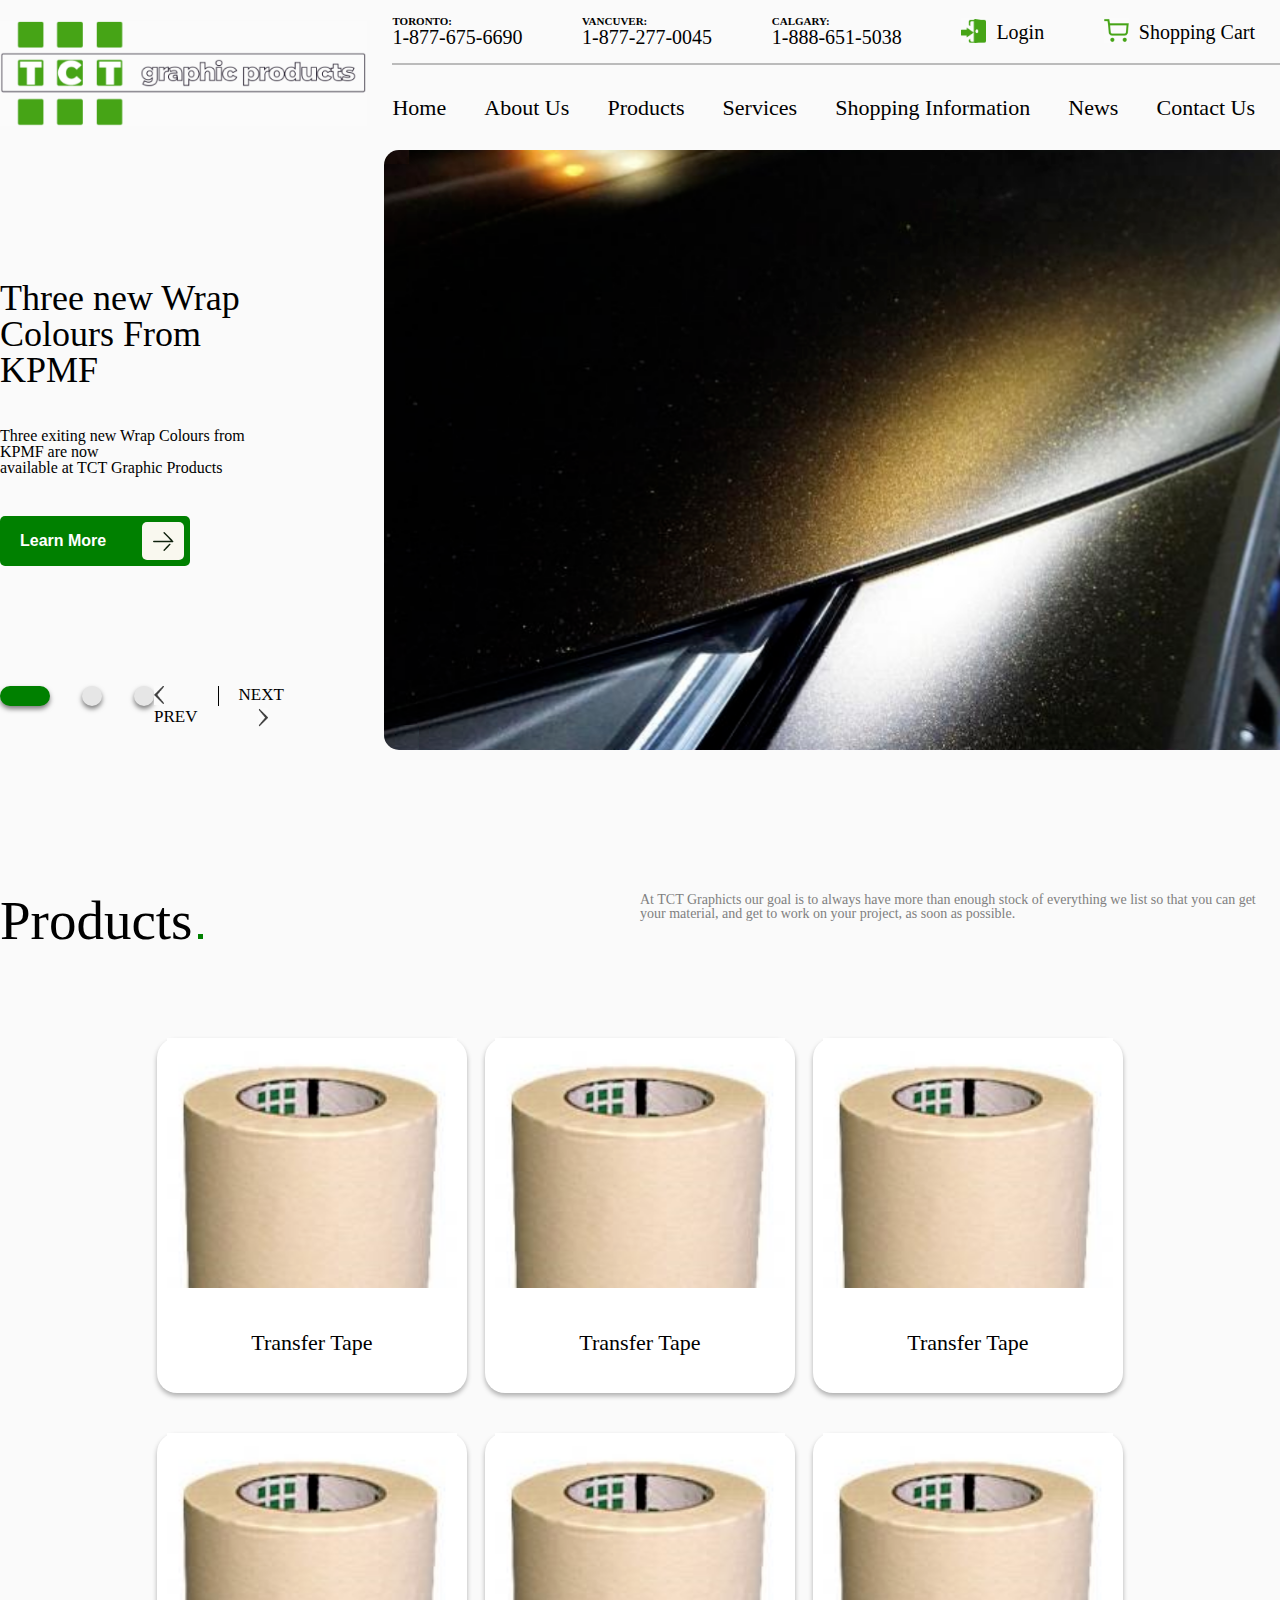
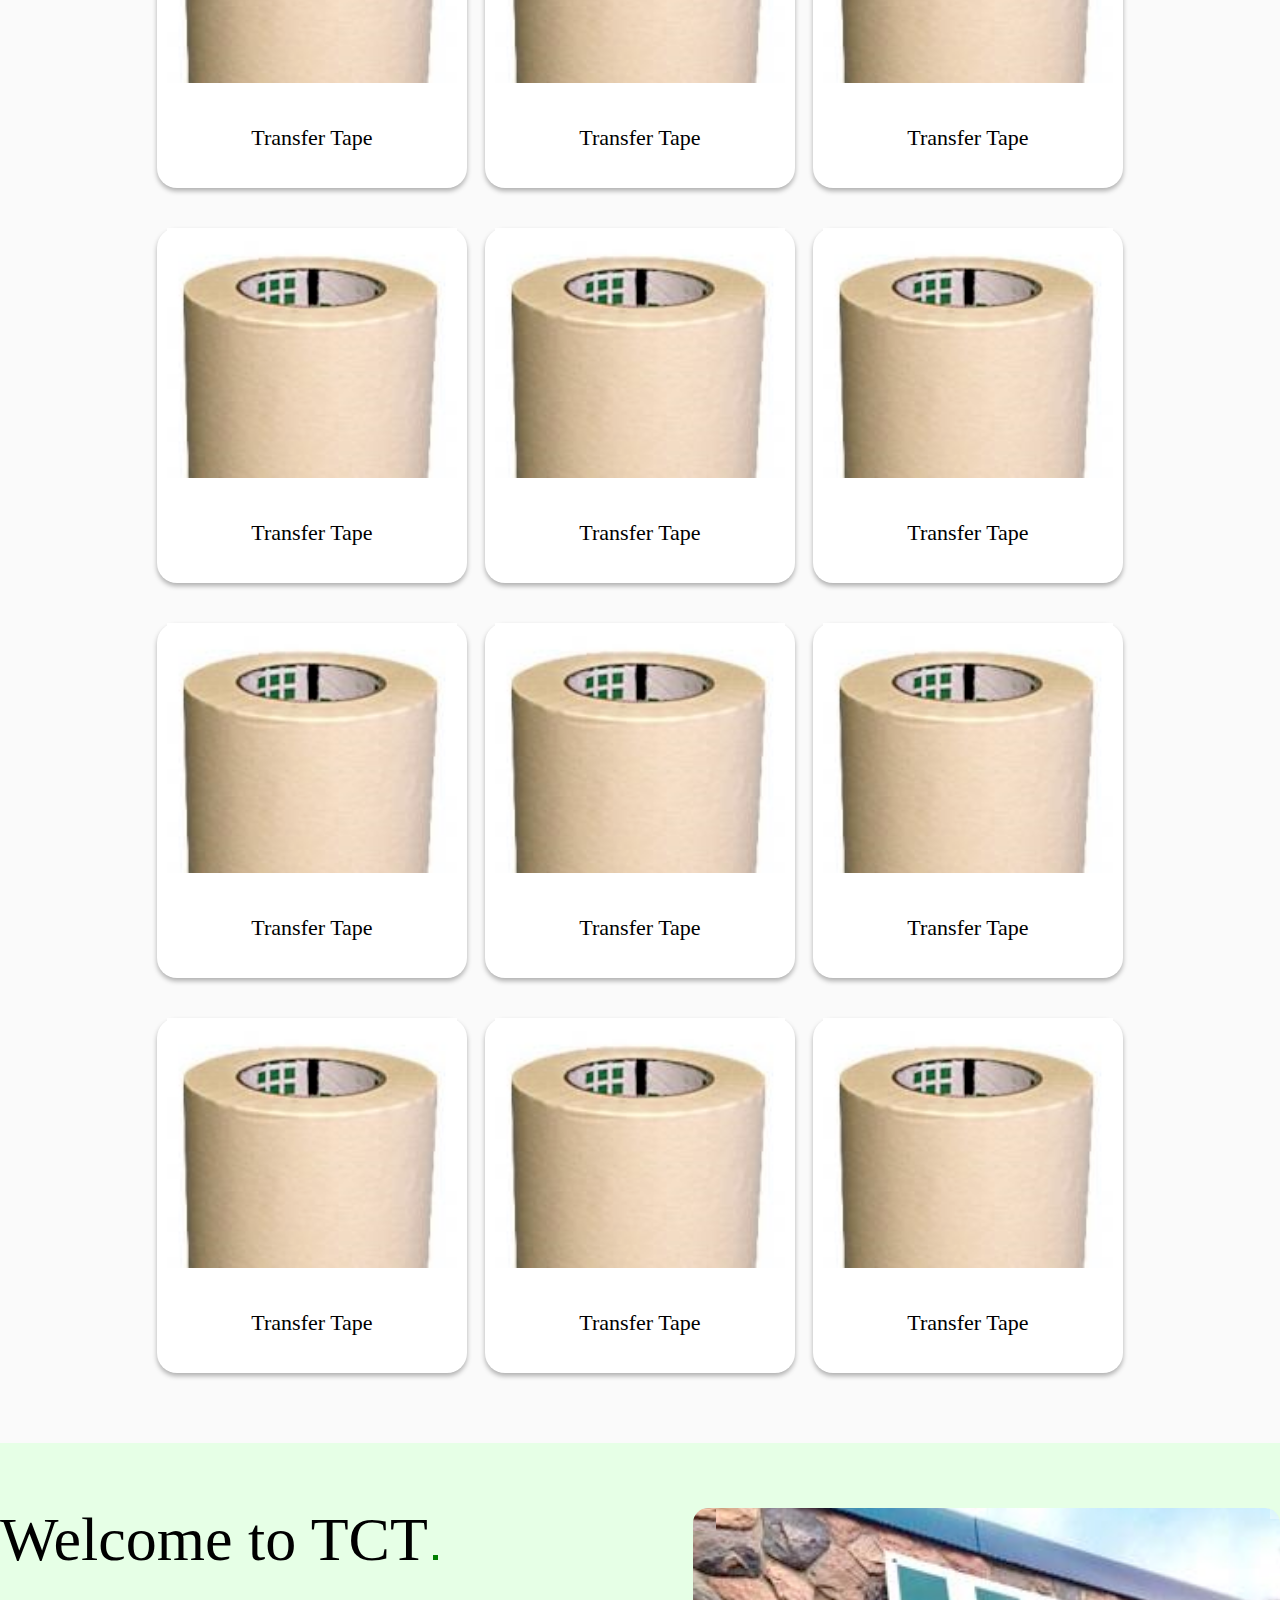
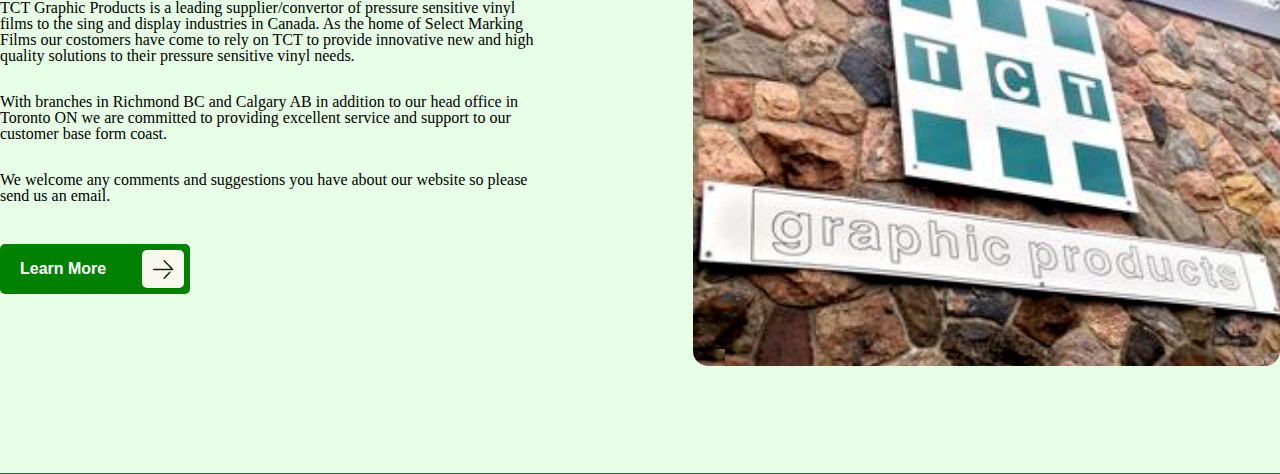
==== index.html @ 00c77689 "welcome-beta done" ====
<!DOCTYPE html>
<html lang="en">
<head>
  <meta charset="UTF-8">
  <meta name="viewport" content="width=device-width, initial-scale=1.0">
  <link rel="stylesheet" href="./css/reset.css">
  <link rel="stylesheet" href="./css/style.css">
  <link rel="stylesheet" href="./css/media.css">
  <title>Test Vestra</title>
</head>
<body>

  <!-- header -->
  <header>
    <div class="header-logo">
      <a href="#"><img src="./img/logo.png" alt="logo"></a>
    </div>

    <div class="header-right">
      <div class="header-right-top">
          <div class="header-phone">
            <div class="phone-city">TORONTO:</div>
            <div class="phone-num">1-877-675-6690</div>
          </div>

          <div class="header-phone">
            <div class="phone-city">VANCUVER:</div>
            <div class="phone-num">1-877-277-0045</div>
          </div>

          <div class="header-phone">
            <div class="phone-city">CALGARY:</div>
            <div class="phone-num">1-888-651-5038</div>
          </div>

          <div class="header-right-top-links">
            <div>
              <img src="./icons/login_ico.png" alt="login">
            </div>
            <div>
              <a href="#">Login</a>
            </div>
          </div>
          
          <div class="header-right-top-links">
            <div>
              <img src="./icons/cart_ico.png" alt="cart">
            </div>
            <div>
              <a href="#">Shopping Cart</a>
            </div>
          </div>
      </div>

      <nav class="header-right-nav">
        <ul>
          <li><a href="#">Home</a></li>
          <li><a href="#">About Us</a></li>
          <li><a href="#">Products</a></li>
          <li><a href="#">Services</a></li>
          <li><a href="#">Shopping Information</a></li>
          <li><a href="#">News</a></li>
          <li><a href="#">Contact Us</a></li>
        </ul>
      </nav>
    </div>
  </header>

  

    <!-- slider -->
    <section class="slider">
      <div class="container">
        <div class="slider-left">

          <div class="slider-text">
            <h2>Three new Wrap</h2>
            <h2>Colours From KPMF</h2>
          
            <p>
              Three exiting new Wrap Colours from KPMF are now <br>
              available at TCT Graphic Products
            </p>
          </div>

          <button class="slider-btn">
            Learn More
            <img src="./icons/learn_more_arrow.png" alt="arrow">
          </button>

          <div class="slider-navig">
            <div class="dots-navig-wrapper">
              <div class="slider-dots dot-1"></div>
              <div class="slider-dots dot-2"></div>
              <div class="slider-dots dot-3"></div>
            </div>

            <div class="arrows-navig-wrapper">
              <div class="prev-arrow">
                <img src="./icons/slider-arrow-prev.png" alt="arrow prev">
                <span>PREV</span>
              </div>
              <div class="arrow-line"></div>
              <div class="next-arrow">
                <span>NEXT</span>
                <img src="./icons/slider-arrow-next.png" alt="arrow next">
              </div>
            </div>
          </div>
        </div>

        <div class="slider-right">
          <img src="./img/slide_1.png" alt="slide_1">
        </div>
      </div>
    </section>
    
    <!-- products -->
    <section class="products">
      <div class="container">
        <div class="products-title">
          <h2>Products</h2>
          <p>At TCT Graphicts our goal is to always have more than enough stock of everything we list so that you can get your material, and get to work on your project, as soon as possible.</p>
        </div>

        <div class="items-wrapper">

          <div class="product-item">
            <div class="item-learn-more">LEARN MORE</div>
            <div class="product-item-img">
              <img src="./img/product_item_img.png" alt="product-img">
            </div>
            <div class="product-item-title">
              <h3>Transfer Tape</h3>
            </div>
          </div>

          <div class="product-item">
            <div class="item-learn-more">LEARN MORE</div>
            <div class="product-item-img">
              <img src="./img/product_item_img.png" alt="product-img">
            </div>
            <div class="product-item-title">
              <h3>Transfer Tape</h3>
            </div>
          </div>
          
          <div class="product-item">
            <div class="item-learn-more">LEARN MORE</div>
            <div class="product-item-img">
              <img src="./img/product_item_img.png" alt="product-img">
            </div>
            <div class="product-item-title">
              <h3>Transfer Tape</h3>
            </div>
          </div>

          <div class="product-item">
            <div class="item-learn-more">LEARN MORE</div>
            <div class="product-item-img">
              <img src="./img/product_item_img.png" alt="product-img">
            </div>
            <div class="product-item-title">
              <h3>Transfer Tape</h3>
            </div>
          </div>

          <div class="product-item">
            <div class="item-learn-more">LEARN MORE</div>
            <div class="product-item-img">
              <img src="./img/product_item_img.png" alt="product-img">
            </div>
            <div class="product-item-title">
              <h3>Transfer Tape</h3>
            </div>
          </div>

          <div class="product-item">
            <div class="item-learn-more">LEARN MORE</div>
            <div class="product-item-img">
              <img src="./img/product_item_img.png" alt="product-img">
            </div>
            <div class="product-item-title">
              <h3>Transfer Tape</h3>
            </div>
          </div>

          <div class="product-item">
            <div class="item-learn-more">LEARN MORE</div>
            <div class="product-item-img">
              <img src="./img/product_item_img.png" alt="product-img">
            </div>
            <div class="product-item-title">
              <h3>Transfer Tape</h3>
            </div>
          </div>

          <div class="product-item">
            <div class="item-learn-more">LEARN MORE</div>
            <div class="product-item-img">
              <img src="./img/product_item_img.png" alt="product-img">
            </div>
            <div class="product-item-title">
              <h3>Transfer Tape</h3>
            </div>
          </div>

          <div class="product-item">
            <div class="item-learn-more">LEARN MORE</div>
            <div class="product-item-img">
              <img src="./img/product_item_img.png" alt="product-img">
            </div>
            <div class="product-item-title">
              <h3>Transfer Tape</h3>
            </div>
          </div>

          <div class="product-item">
            <div class="item-learn-more">LEARN MORE</div>
            <div class="product-item-img">
              <img src="./img/product_item_img.png" alt="product-img">
            </div>
            <div class="product-item-title">
              <h3>Transfer Tape</h3>
            </div>
          </div>

          <div class="product-item">
            <div class="item-learn-more">LEARN MORE</div>
            <div class="product-item-img">
              <img src="./img/product_item_img.png" alt="product-img">
            </div>
            <div class="product-item-title">
              <h3>Transfer Tape</h3>
            </div>
          </div>

          <div class="product-item">
            <div class="item-learn-more">LEARN MORE</div>
            <div class="product-item-img">
              <img src="./img/product_item_img.png" alt="product-img">
            </div>
            <div class="product-item-title">
              <h3>Transfer Tape</h3>
            </div>
          </div>

          <div class="product-item">
            <div class="item-learn-more">LEARN MORE</div>
            <div class="product-item-img">
              <img src="./img/product_item_img.png" alt="product-img">
            </div>
            <div class="product-item-title">
              <h3>Transfer Tape</h3>
            </div>
          </div>

          <div class="product-item">
            <div class="item-learn-more">LEARN MORE</div>
            <div class="product-item-img">
              <img src="./img/product_item_img.png" alt="product-img">
            </div>
            <div class="product-item-title">
              <h3>Transfer Tape</h3>
            </div>
          </div>

          <div class="product-item">
            <div class="item-learn-more">LEARN MORE</div>
            <div class="product-item-img">
              <img src="./img/product_item_img.png" alt="product-img">
            </div>
            <div class="product-item-title">
              <h3>Transfer Tape</h3>
            </div>
          </div>

        </div>

      
      </div>
    </section>
    
    <!-- welcome -->
    <section class="welcome">
      <div class="container">
        <div class="welcome-wrapper">

          <div class="welcome-left">
            <h2>Welcome to TCT</h2>
            
            <div class="welcome-left-p">
              <p>
                TCT Graphic Products is a leading supplier/convertor of pressure sensitive vinyl films to the sing and display industries in Canada. As the home of Select Marking Films our costomers have come to rely on TCT to provide innovative new and high quality solutions to their pressure sensitive vinyl needs.
              </p>
  
              <p>
                With branches in Richmond BC and Calgary AB in addition to our head office in Toronto ON we are committed to providing excellent service and support to our customer base form coast.
              </p>
  
              <p>
                We welcome any comments and suggestions you have about our website so please send us an email.
              </p>
            </div>
            

            <button class="slider-btn">
              Learn More
              <img src="./icons/learn_more_arrow.png" alt="arrow">
            </button>
          </div>

          <div class="welcome-right">
            <img src="./img/welcome_img.png" alt="welcome_img">

          </div>

        </div>
      </div>
    </section>
    
    <!-- footer -->
    <footer>
      
    </footer>

  

  <script src="./js/script.js"></script>
</body>
</html>
---- css/style.css ----
body {
  background-color: rgb(250, 250, 250);
}
.container {
  max-width: 1640px;
  margin: 0 auto;
}

/* header */

header {
  display: flex;
  justify-content: space-between;
}

.header-logo {
  display: flex;
  align-items: center;
  margin-right: 25px;
}

.header-logo img {
  width: 100%;
}

.header-right {
  width: 1145px;
}

.header-right-top {
  display: flex;
  justify-content: space-between;
  align-items: center;
  height: 63px;
  width: 100%;
  border-bottom: 2px solid #bbbbbb;
}

.phone-city {
  font-size: 11px;
  font-weight: bold;
}

.phone-num {
  font-size: 20px;
}

.header-right-top-links {
  display: flex;
  align-items: center;
  font-size: 20px;
}

.header-right-top-links img {
  margin-right: 10px;
}

.header-right-top-links a {
  text-decoration: none;
  color: black;
}

.header-right-top-links:last-child {
  margin-right: 25px;
}

.header-right-nav {
  height: 85px;
}

.header-right-nav ul {
  display: flex;
  height: 100%;
  align-items:center;
  justify-content: space-between;
  font-size: 22px;
}

.header-right-nav ul:last-child {
  margin-right: 25px;
}

.header-right-nav a {
  text-decoration: none;
  color: black;
}

/* slider */

.slider .container{
  display: flex;
  min-height: 600px;
  justify-content: space-between;
}

.slider-left {
  width: 600px;
  margin-right: 100px;
}

.slider-right img  {
  height: 600px;
  border-radius: 15px;
}

.slider-text {
  margin-top: 130px;
}
.slider-text h2 {
  font-size: 36px;
}

.slider-text p {
  margin-top: 40px;
  font-size: 16px;
}

.slider-btn {
  display: flex;
  margin-top: 40px;
  padding-left: 20px;
  height: 50px;
  width: 190px;
  justify-content: space-between;
  align-items:center;
  background-color: green;
  color: white;
  font-weight: bold;
  font-size: 16px;
  border: none;
  border-radius: 5px;
  cursor: pointer;
}

.slider-btn img {
  border-radius: 5px;
}

.slider-navig {
  display: flex;
  justify-content: space-between;
  margin-top: 120px;
}

.dots-navig-wrapper {
  display: flex;
}
.slider-dots {
  height: 20px;
  width: 20px;
  background-color: rgb(230, 230, 230);
  border-radius: 10px;
  box-shadow: 0 3px 5px 0 rgba(0, 0, 0, .5);;
}

.dot-1 {
  width: 50px;
  background-color:green;
}

.dot-2 {
  margin: 0 32px;
}

.arrows-navig-wrapper {
  min-height: 20px;
  display: flex;
}

.prev-arrow {
  cursor: pointer;
}

.next-arrow {
  cursor: pointer;
}

.prev-arrow span {
  vertical-align: 5px;
  font-size: 17px;
  cursor: pointer;
}

.next-arrow span {
  vertical-align: 5px;
  font-size: 17px;
  cursor: pointer;
}

.prev-arrow img {
  margin-right: 20px;
}

.next-arrow img {
  margin-left: 20px;
}

.arrow-line {
  margin: 0 20px;
  height: 20px;
  width: 1px;
  background-color: black;
}

/* products */

.products {
  margin-top: 140px;
  width: 100%;
}

.products-title {
  display: flex;
  justify-content: space-between;
}

.products-title h2 {
  font-size: 55px;
}

.products-title p {
  width: 640px;
  color: gray;
  font-size: 14px;
}

.products-title h2:after {
  content: "";
  display: inline-block;
  height: 5px;
  width: 5px;
  margin-left: 5px;
  background-color: green;
}

.items-wrapper {
  display: flex;
  flex-wrap: wrap;
  justify-content: center;
  margin-top: 70px;
}

.product-item {
  position: relative;
  display: flex;
  flex-wrap: wrap;
  justify-content: center;
  background-color: white;
  min-height: 355px;
  width: 310px;
  margin: 20px 9px;
  border-radius: 20px;
  box-shadow: 0 3px 5px 0 rgba(0, 0, 0, .3);
  font-size: 22px;
}

.item-learn-more {
  position: absolute;
  display: none;
  align-items: center;
  justify-content: center;
  background-color: rgba(0, 128, 0, .6);
  width: 100%;
  min-height: 70px;
  margin-top: 30%;
  color: white;
  font-weight: bolt;
  cursor: pointer;
}

.product-item:hover .item-learn-more {
  display: flex;
}

/* Welcome */

.welcome {
  margin-top: 50px;
  min-height: 630px;
  background-color: rgb(230, 255, 230);
  border-bottom: 1px solid green;
}

.welcome-wrapper {
  display: flex;
  padding-top: 65px;
}

.welcome-left {
  max-width: 720px;
  margin-right: 150px;
}

.welcome-left h2 {
  font-size: 62px;
}

.welcome-left h2:after {
  content: "";
  display: inline-block;
  height: 5px;
  width: 5px;
  margin-left: 5px;
  background-color: green;
}

.welcome-left-p p {
  margin-top: 30px;
}

.welcome-right img {
  border-radius: 15px;
}
---- css/media.css ----
/* media */

/* 1200 */
@media screen and (max-width: 1200px) {

  /* header */
  .phone-city {
    font-size: 9px;
  }

  .phone-num {
    font-size: 12px;
  }

  .header-right-top-links {
    font-size: 16px;
  }

  .header-right-nav ul {
    font-size: 14px;
  }

  /* slider */
  .slider {
    display: none;
  }
}

/* 768 */
@media screen and (max-width: 768px) {

    /* header */
  .header-logo {
    display: none;
  }

  .header-phone:first-child {
    margin-left: 25px;
  }

  .header-right-nav ul:first-child {
    margin-left: 25px;
  }
}

/* 576 */
@media screen and (max-width: 576px) {

    /* header */
  .header-right-top-links img {
    display: none;
  }

  .phone-city {
    font-size: 9px;
  }

  .phone-num {
    font-size: 9px;
  }

  .header-right-top-links {
    font-size: 11px;
  }

  .header-right-nav ul {
    font-size: 10px;
  }

  .header-phone:first-child {
    margin-left: 10px;
  }

  .header-right-top-links:last-child {
    margin-right: 10px;
  }

  .header-right-nav ul:last-child {
    margin-right: 10px;
  }

  .header-right-nav ul:first-child {
    margin-left: 10px;
  }

  .header-right-nav {
    height: 50px;
  }
}

/* 376 */
@media screen and (max-width: 376px) {

}
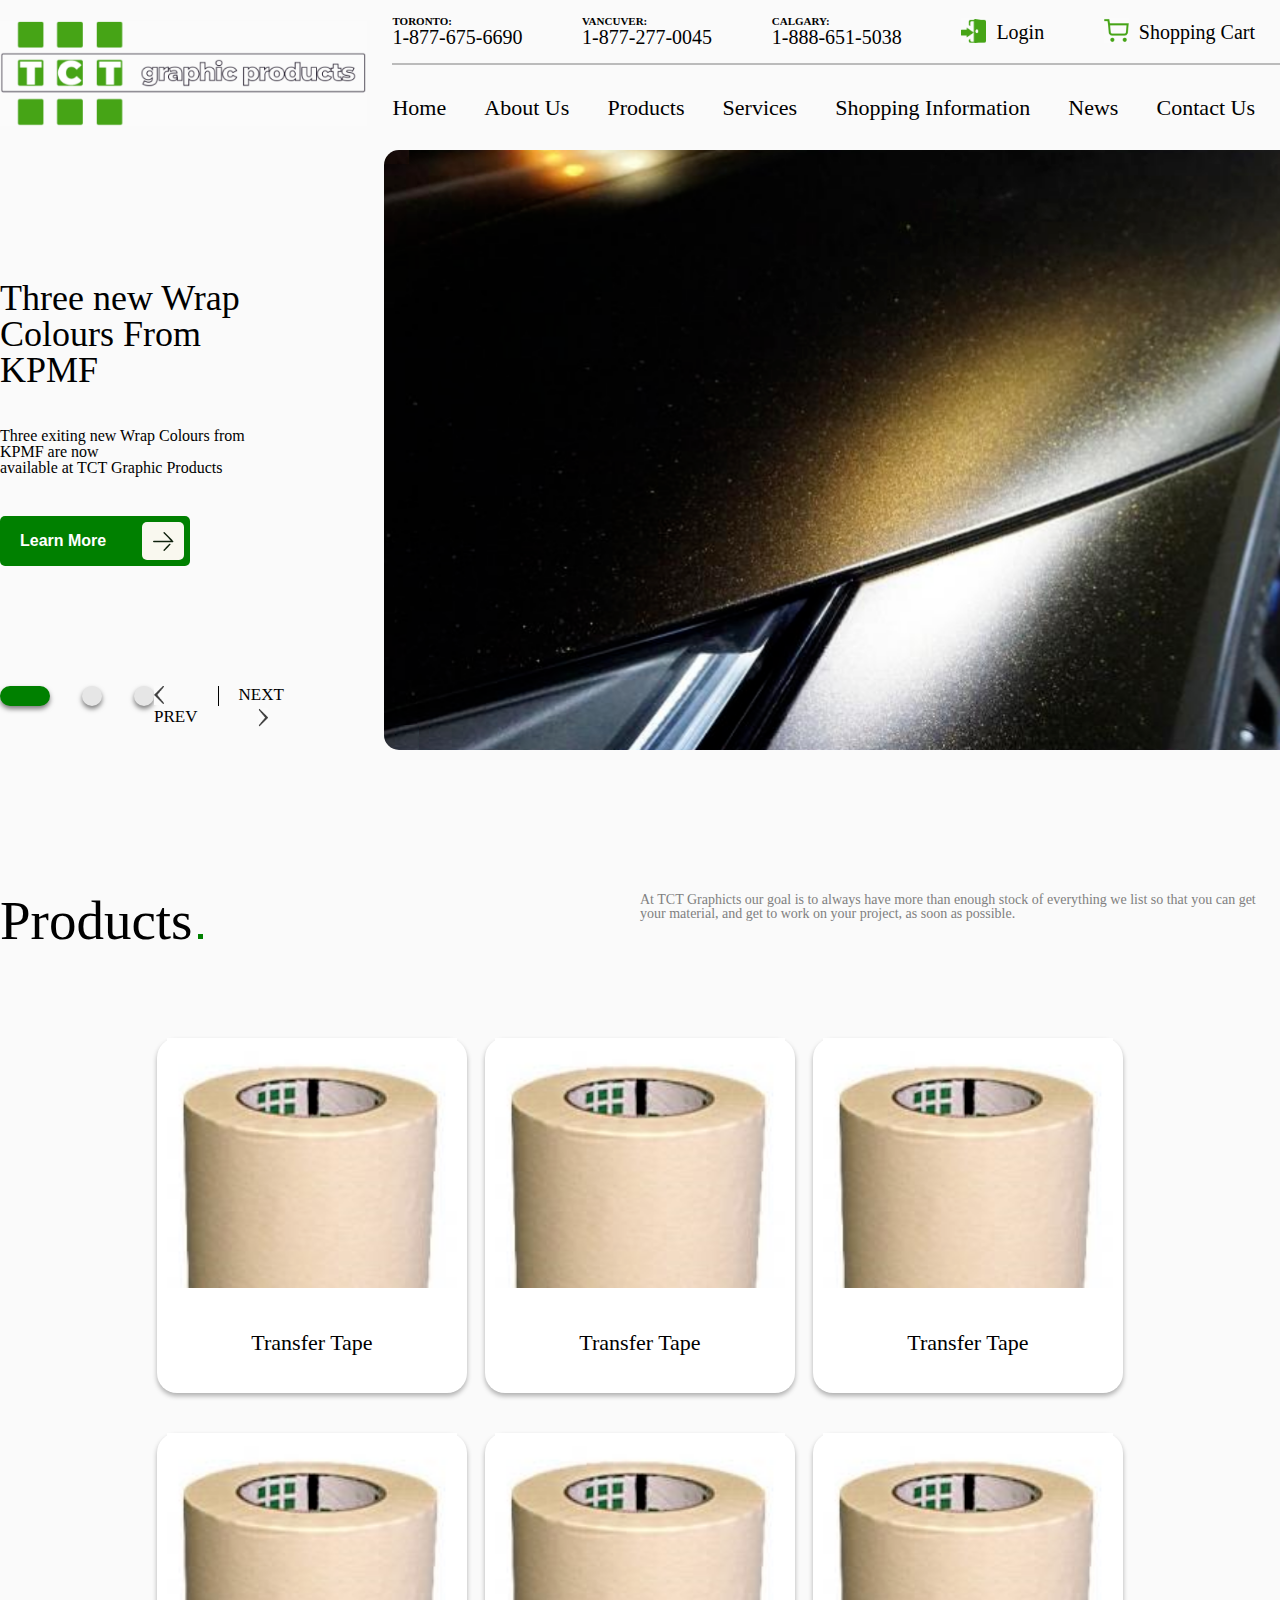
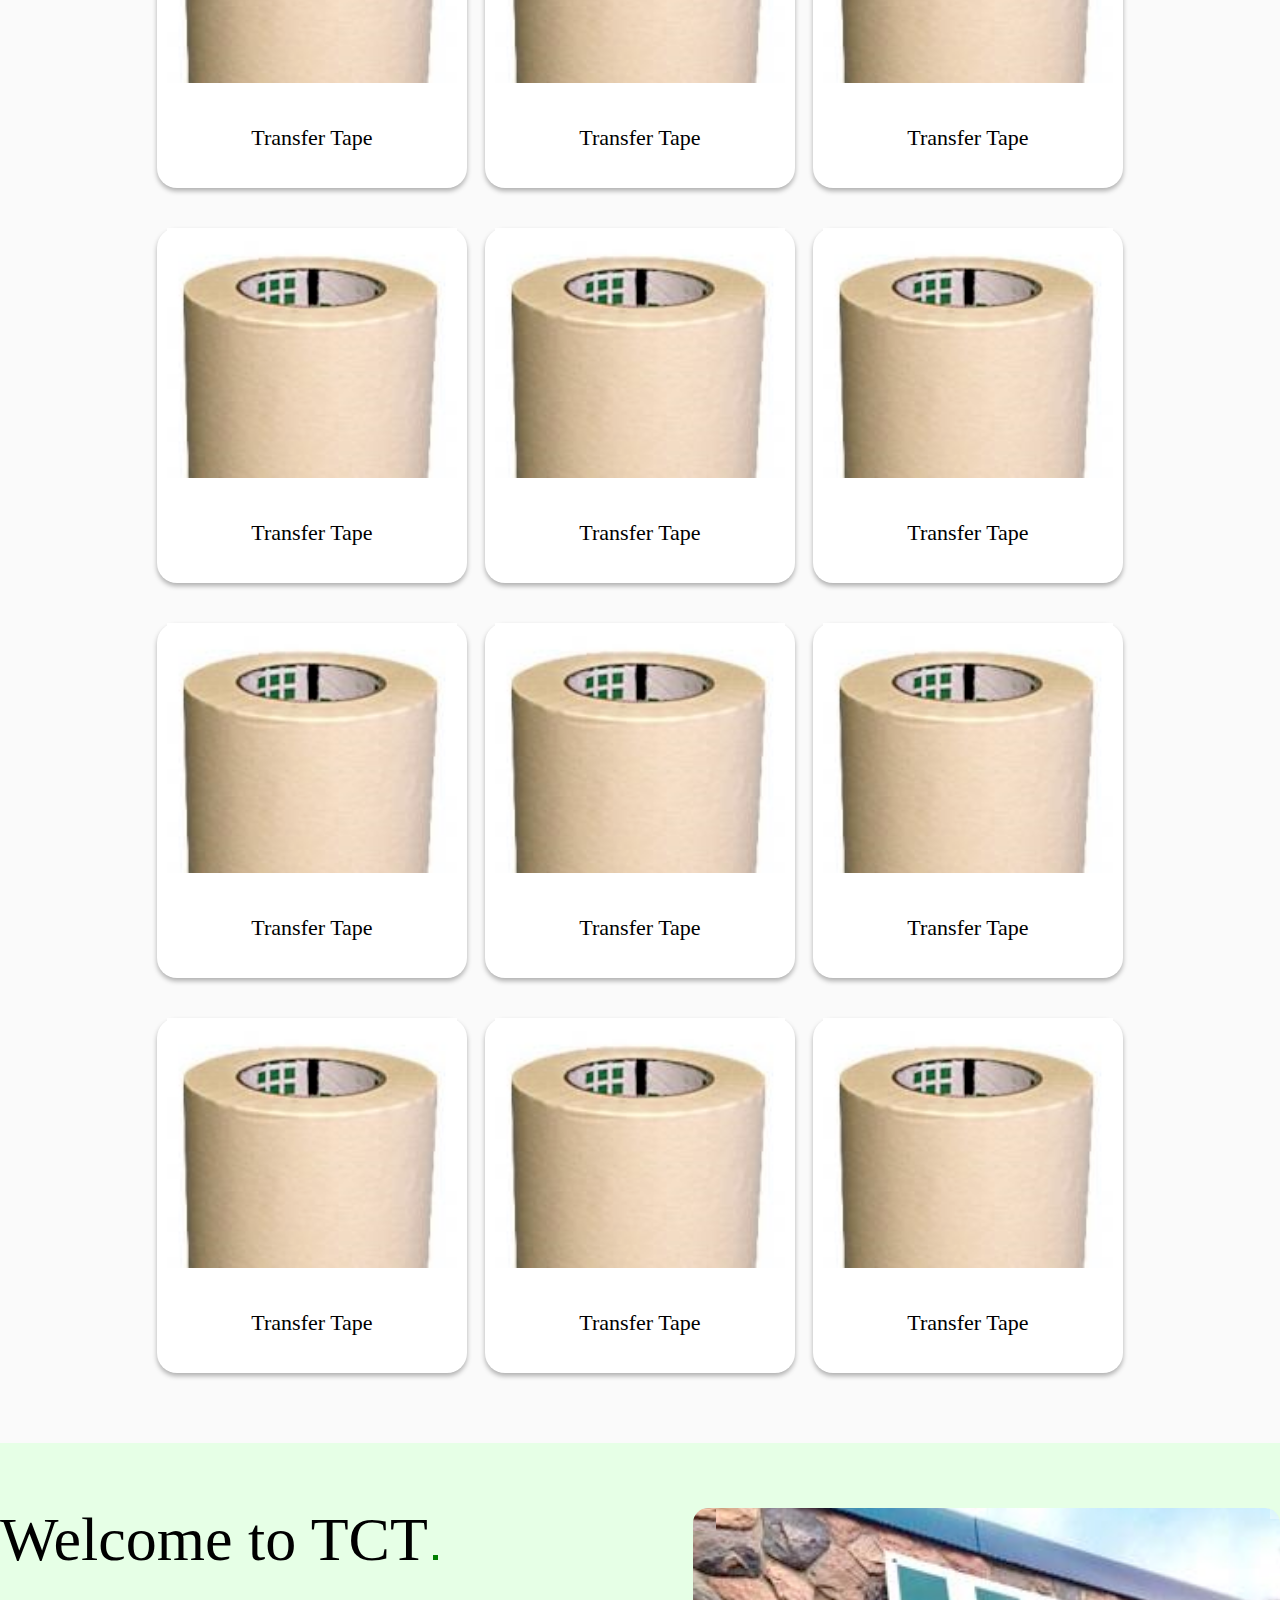
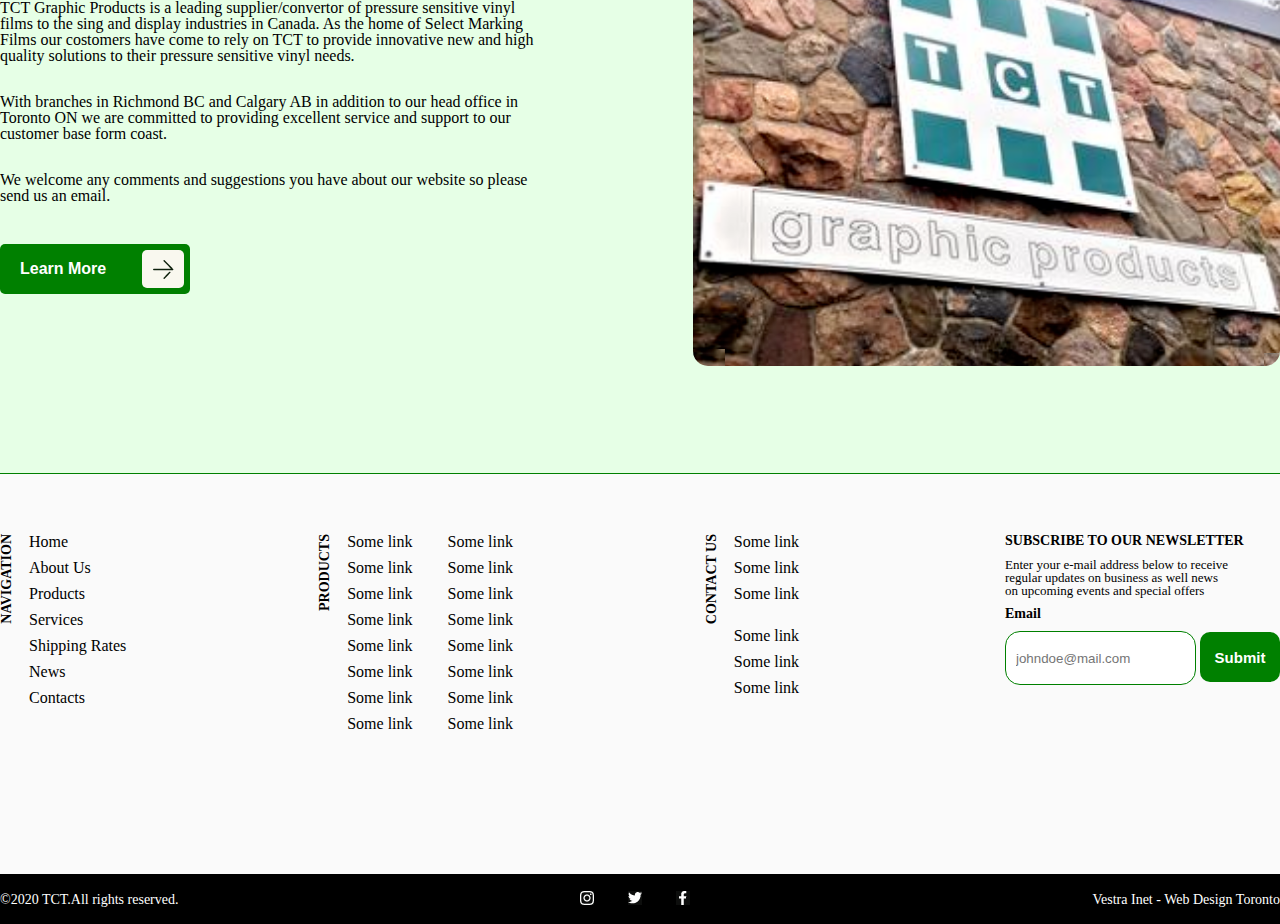
==== commit fbbe63c6: "foote-beta done" ====
--- a/index.html
+++ b/index.html
@@ -288,7 +288,7 @@
 
           <div class="welcome-left">
             <h2>Welcome to TCT</h2>
-            
+
             <div class="welcome-left-p">
               <p>
                 TCT Graphic Products is a leading supplier/convertor of pressure sensitive vinyl films to the sing and display industries in Canada. As the home of Select Marking Films our costomers have come to rely on TCT to provide innovative new and high quality solutions to their pressure sensitive vinyl needs.
@@ -321,10 +321,109 @@
     
     <!-- footer -->
     <footer>
+      <div class="container">
+
+        <div class="footer-top">
+          <div class="footer-top-links">
+            <div class="footer-top-titile-link">
+              <h3>NAVIGATION</h3>
+            </div>
+            <ul>
+              <li><a href="#">Home</a></li>
+              <li><a href="#">About Us</a></li>
+              <li><a href="#">Products</a></li>
+              <li><a href="#">Services</a></li>
+              <li><a href="#">Shipping Rates</a></li>
+              <li><a href="#">News</a></li>
+              <li><a href="#">Contacts</a></li>
+            </ul>
+          </div>
+
+          <div class="footer-top-links">
+            <div class="footer-top-titile-link">
+              <h3>PRODUCTS</h3> 
+            </div>
+            <ul>
+              <li><a href="#">Some link</a></li>
+              <li><a href="#">Some link</a></li>
+              <li><a href="#">Some link</a></li>
+              <li><a href="#">Some link</a></li>
+              <li><a href="#">Some link</a></li>
+              <li><a href="#">Some link</a></li>
+              <li><a href="#">Some link</a></li>
+              <li><a href="#">Some link</a></li>
+            </ul>
+
+            <ul class="second-prod-links">
+              <li><a href="#">Some link</a></li>
+              <li><a href="#">Some link</a></li>
+              <li><a href="#">Some link</a></li>
+              <li><a href="#">Some link</a></li>
+              <li><a href="#">Some link</a></li>
+              <li><a href="#">Some link</a></li>
+              <li><a href="#">Some link</a></li>
+              <li><a href="#">Some link</a></li>
+            </ul>
+          </div>
+
+          <div class="footer-top-links">
+            <div class="footer-top-titile-link">
+              <h3>CONTACT US</h3>
+            </div>
+            <ul>
+              <li><a href="#">Some link</a></li>
+              <li><a href="#">Some link</a></li>
+              <li><a href="#">Some link</a></li><br>
+              <li><a href="#">Some link</a></li>
+              <li><a href="#">Some link</a></li>
+              <li><a href="#">Some link</a></li>
       
+            </ul>
+          </div>
+
+          <div class="top-sub">
+            <h4>SUBSCRIBE TO OUR NEWSLETTER</h4>
+            <p>
+              Enter your e-mail address below to receive<br>
+              regular updates on business as well news<br>
+              on upcoming events and special offers
+            </p>
+
+            <h4 class="top-sub-email">Email</h4>
+
+            <form>
+                <input type="text" placeholder="johndoe@mail.com">
+                <button type="submit">Submit</button>
+            </form>
+          </div>
+        </div>
+
+      </div>
+
+      <div class="footer-bottom">
+        <div class="container">
+
+          <div class="footer-bottom-wrapper">
+            <div class="all-rights">
+              <span>&copy;2020 TCT.All rights reserved.</span>
+            </div>
+
+            <div class="social-icos">
+              <a href="#"><img src="./icons/insta_ico.png" alt="instagram"></a>
+              <a href="#"><img src="./icons/twitter_ico.png" alt="twitter"></a>
+              <a href="#"><img src="./icons/fb_ico.png" alt="fb"></a>
+            </div>
+
+            <div class="vestra">
+              <span>Vestra Inet - Web Design Toronto</span>
+            </div>
+          </div>
+
+        </div>
+      </div>
+
     </footer>
 
-  
 
   <script src="./js/script.js"></script>
 </body>
--- a/css/style.css
+++ b/css/style.css
@@ -310,4 +310,102 @@
 
 .welcome-right img {
   border-radius: 15px;
+}
+
+/* footer */
+
+footer {
+  margin-top: 60px;
+}
+
+.footer-top {
+  display: flex;
+  justify-content: space-between;
+  min-height: 340px;
+}
+
+.footer-top h3 {
+  writing-mode:vertical-rl;
+  transform: rotate(180deg);
+  font-size: 14px;
+  font-weight: bold;
+}
+
+.footer-top-links {
+  display: flex;
+}
+
+.footer-top-links a {
+  text-decoration: none;
+  color: black;
+}
+
+.footer-top-links li{
+  margin-bottom: 10px;
+}
+
+.footer-top-titile-link {
+  float: top;
+  margin-right: 15px;
+}
+
+.second-prod-links {
+  margin-left: 35px;
+}
+
+.top-sub h4{
+  font-size: 14px;
+  font-weight: bold;
+}
+
+.top-sub p {
+  margin-top: 10px;
+  font-size: 13px;
+}
+
+.top-sub-email {
+  margin-top: 10px;
+}
+
+.top-sub form {
+  margin-top: 10px;
+}
+
+.top-sub form input {
+  height: 50px;
+  border-radius: 15px;
+  padding-left: 10px;
+  border: 1px solid green;
+}
+
+.top-sub form button {
+  height: 50px;
+  width: 80px;
+  border: none;
+  background-color:green;
+  border-radius: 10px;
+  color: white;
+  font-weight: bold;
+  font-size: 15px;
+}
+
+.footer-bottom {
+  min-height: 50px;
+  background-color: black;
+}
+
+.footer-bottom-wrapper {
+  display: flex;
+  justify-content: space-between;
+  align-items: center;
+  padding-top: 17px;
+}
+
+.all-rights, .vestra {
+  color: white;
+  font-size: 14px;
+}
+
+.social-icos img {
+  margin: 0 15px;
 }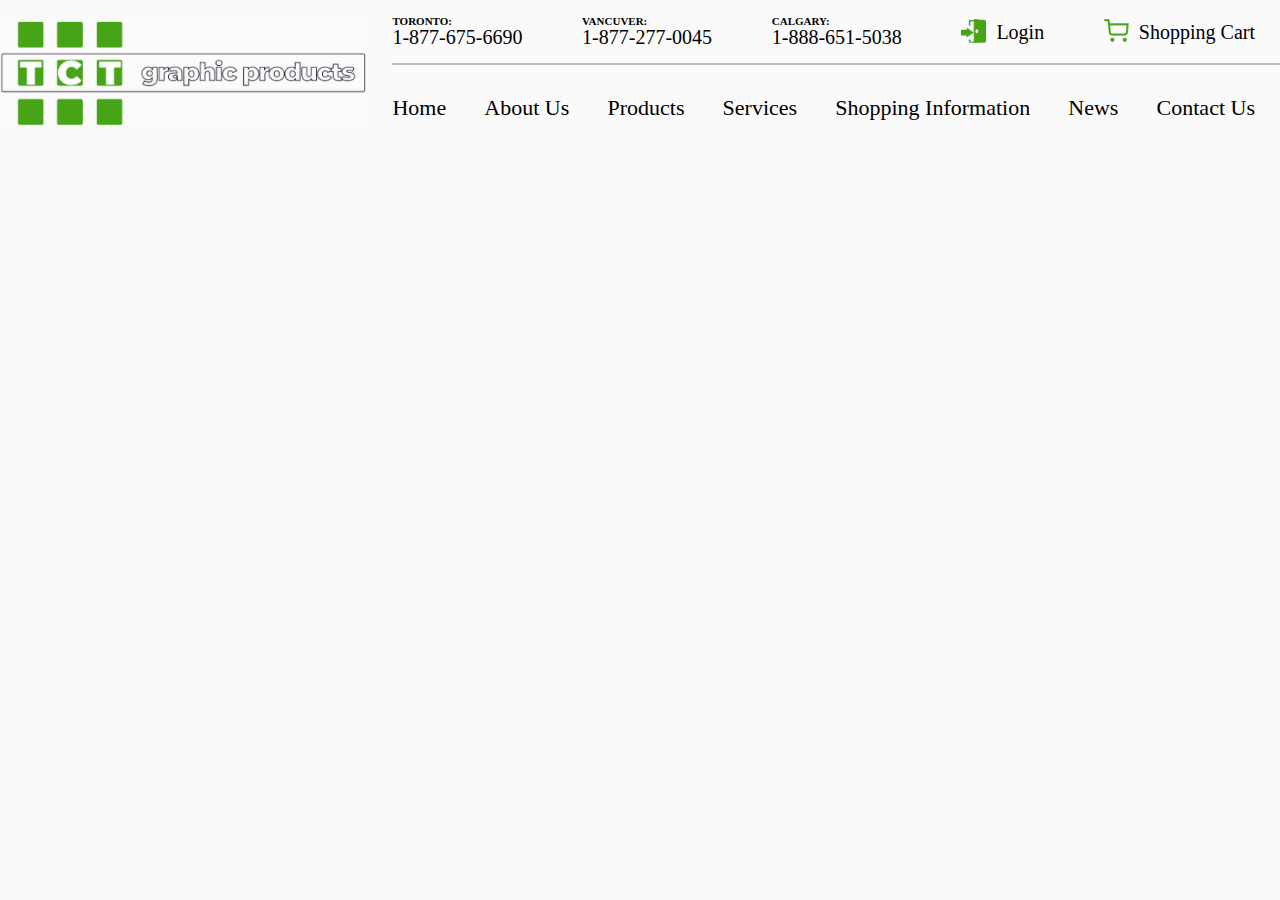
==== commit bbe72c29: "header done" ====
--- a/index.html
+++ b/index.html
@@ -4,8 +4,7 @@
   <meta charset="UTF-8">
   <meta name="viewport" content="width=device-width, initial-scale=1.0">
   <link rel="stylesheet" href="./css/reset.css">
-  <link rel="stylesheet" href="./css/style.css">
-  <link rel="stylesheet" href="./css/media.css">
+  <link rel="stylesheet" href="./css/main.css">
   <title>Test Vestra</title>
 </head>
 <body>
@@ -54,20 +53,20 @@
 
       <nav class="header-right-nav">
         <ul>
-          <li><a href="#">Home</a></li>
-          <li><a href="#">About Us</a></li>
-          <li><a href="#">Products</a></li>
-          <li><a href="#">Services</a></li>
-          <li><a href="#">Shopping Information</a></li>
-          <li><a href="#">News</a></li>
-          <li><a href="#">Contact Us</a></li>
+          <li><a class="top-menu" href="#">Home</a></li>
+          <li><a class="top-menu" href="#">About Us</a></li>
+          <li><a class="top-menu" href="#">Products</a></li>
+          <li><a class="top-menu" href="#">Services</a></li>
+          <li><a class="top-menu" href="#">Shopping Information</a></li>
+          <li><a class="top-menu" href="#">News</a></li>
+          <li><a class="top-menu" href="#">Contact Us</a></li>
         </ul>
       </nav>
     </div>
   </header>
 
-  
-
+  <!-- !!!!!!! DISPLAY NONE -->
+  <div style="display: none;">   
     <!-- slider -->
     <section class="slider">
       <div class="container">
@@ -114,7 +113,7 @@
         </div>
       </div>
     </section>
-    
+
     <!-- products -->
     <section class="products">
       <div class="container">
@@ -424,7 +423,8 @@
 
     </footer>
 
-
+    
+</div> <!-- !!!!!!! DISPLAY NONE -->
   <script src="./js/script.js"></script>
 </body>
 </html>--- a/css/main.css
+++ b/css/main.css
@@ -0,0 +1,6 @@
+@import url(./sections/forall.css);
+@import url(./sections/header.css);
+@import url(./sections/slider.css);
+@import url(./sections/products.css);
+@import url(./sections/welcome.css);
+@import url(./sections/footer.css);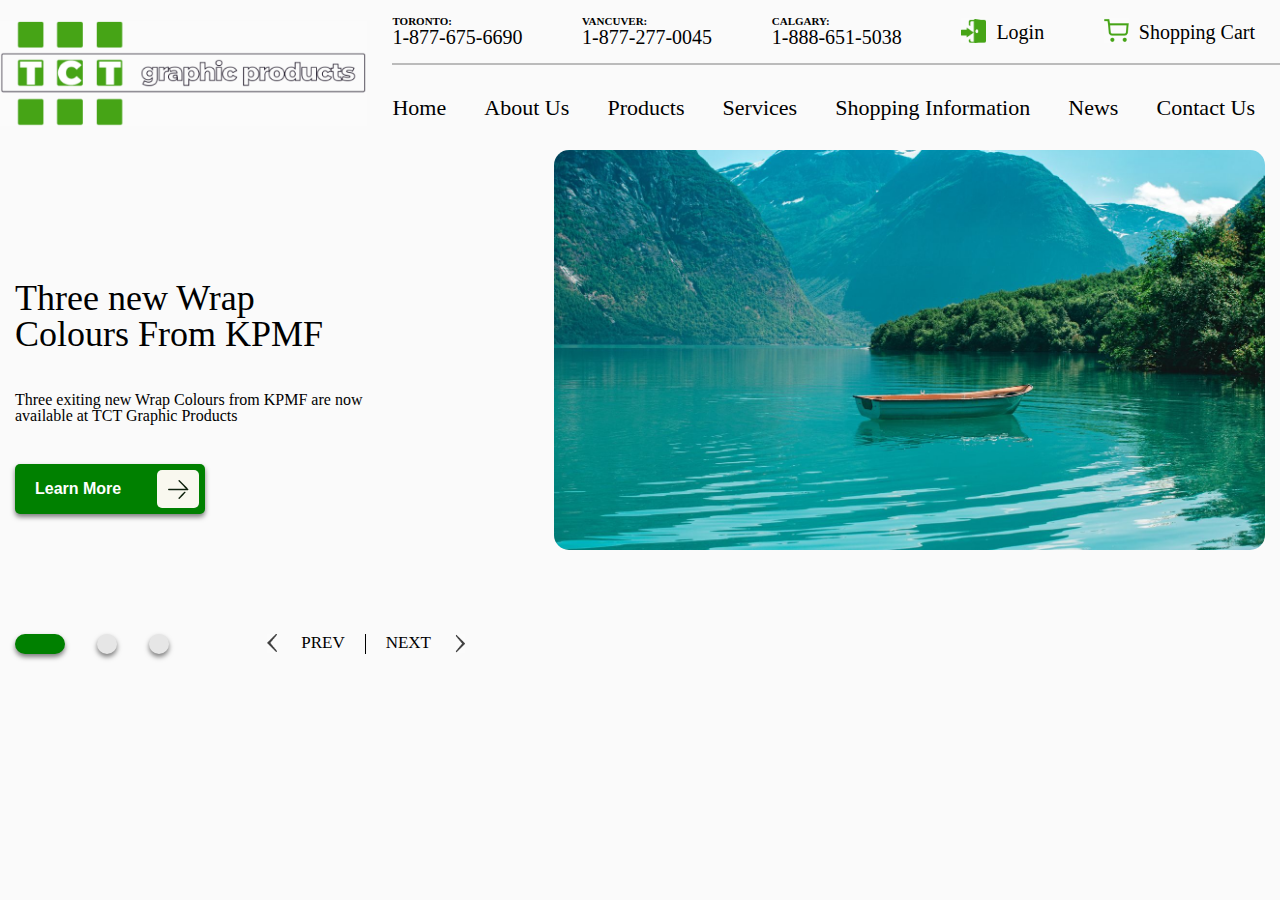
==== commit 140bf68d: "slider-beta @media" ====
--- a/index.html
+++ b/index.html
@@ -65,55 +65,68 @@
     </div>
   </header>
 
-  <!-- !!!!!!! DISPLAY NONE -->
-  <div style="display: none;">   
     <!-- slider -->
     <section class="slider">
       <div class="container">
-        <div class="slider-left">
-
-          <div class="slider-text">
-            <h2>Three new Wrap</h2>
-            <h2>Colours From KPMF</h2>
-          
-            <p>
-              Three exiting new Wrap Colours from KPMF are now <br>
-              available at TCT Graphic Products
-            </p>
-          </div>
-
-          <button class="slider-btn">
-            Learn More
-            <img src="./icons/learn_more_arrow.png" alt="arrow">
-          </button>
-
-          <div class="slider-navig">
-            <div class="dots-navig-wrapper">
-              <div class="slider-dots dot-1"></div>
-              <div class="slider-dots dot-2"></div>
-              <div class="slider-dots dot-3"></div>
-            </div>
-
-            <div class="arrows-navig-wrapper">
-              <div class="prev-arrow">
-                <img src="./icons/slider-arrow-prev.png" alt="arrow prev">
-                <span>PREV</span>
+        <div class="slider-wrapper">
+          <div class="slider-left">
+
+            <div class="slider-text">
+              <h2>Three new Wrap</h2>
+              <h2>Colours From KPMF</h2>
+            
+              <p>
+                Three exiting new Wrap Colours from KPMF are now <br>
+                available at TCT Graphic Products
+              </p>
+            </div>
+
+            <button class="slider-btn">
+              Learn More
+              <img src="./icons/learn_more_arrow.png" alt="arrow">
+            </button>
+
+            <div class="slider-navig">
+              <div class="dots-navig-wrapper">
+                <div class="slider-dots dot-1"></div>
+                <div class="slider-dots dot-2"></div>
+                <div class="slider-dots dot-3"></div>
               </div>
-              <div class="arrow-line"></div>
-              <div class="next-arrow">
-                <span>NEXT</span>
-                <img src="./icons/slider-arrow-next.png" alt="arrow next">
+
+              <div class="arrows-navig-wrapper">
+                <div class="prev-arrow">
+                  <img src="./icons/slider-arrow-prev.png" alt="arrow prev">
+                  <span>PREV</span>
+                </div>
+                <div class="arrow-line"></div>
+                <div class="next-arrow">
+                  <span>NEXT</span>
+                  <img src="./icons/slider-arrow-next.png" alt="arrow next">
+                </div>
               </div>
             </div>
           </div>
-        </div>
-
-        <div class="slider-right">
-          <img src="./img/slide_1.png" alt="slide_1">
+
+          <div class="slider-right">
+            <div class="slider-img">
+              <img src="./img/slider_1.jpeg" alt="slide_1">
+            </div>
+
+            <div class="slider-img">
+              <img src="./img/slider_2.jpeg" alt="slide_2">
+            </div>
+
+            <div class="slider-img">
+              <img src="./img/slider_3.jpeg" alt="slide_3">
+            </div>
+          </div>
         </div>
       </div>
     </section>
 
+
+  <!-- !!!!!!! DISPLAY NONE -->
+  <div style="display: none;">   
     <!-- products -->
     <section class="products">
       <div class="container">
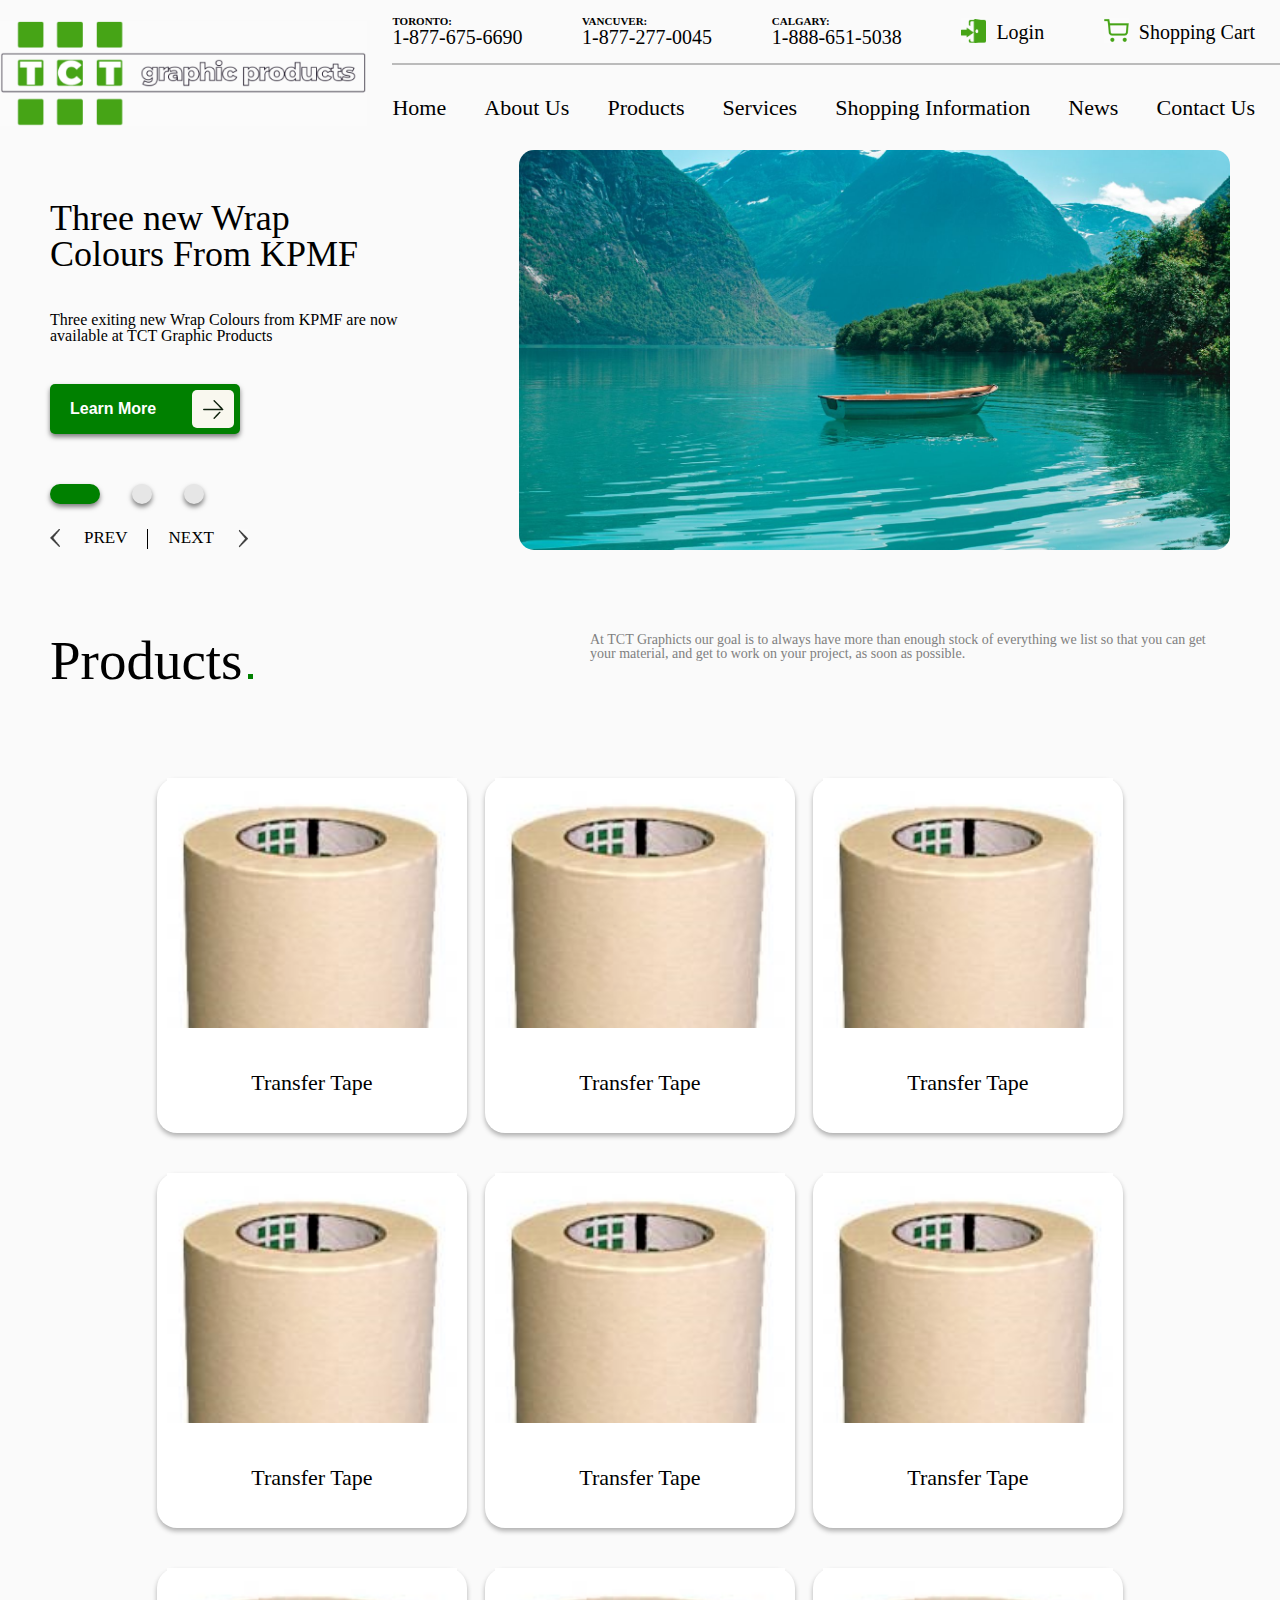
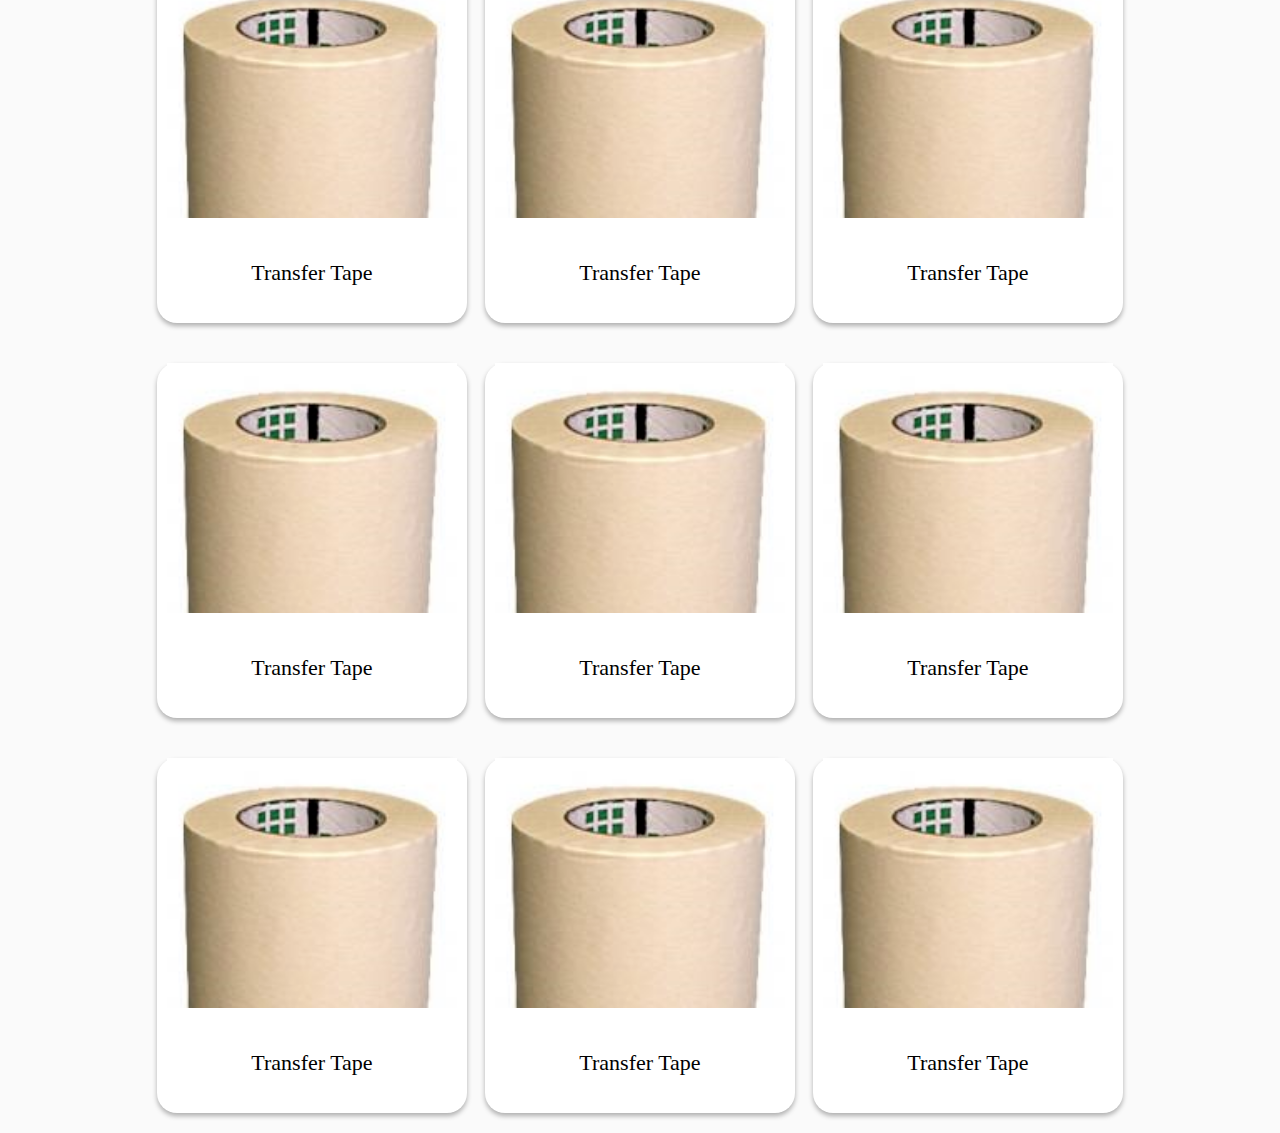
==== commit a3b73aa7: "products done" ====
--- a/index.html
+++ b/index.html
@@ -124,9 +124,6 @@
       </div>
     </section>
 
-
-  <!-- !!!!!!! DISPLAY NONE -->
-  <div style="display: none;">   
     <!-- products -->
     <section class="products">
       <div class="container">
@@ -293,6 +290,8 @@
       </div>
     </section>
     
+<!-- !!!!!!! DISPLAY NONE -->
+<div style="display: none;">
     <!-- welcome -->
     <section class="welcome">
       <div class="container">
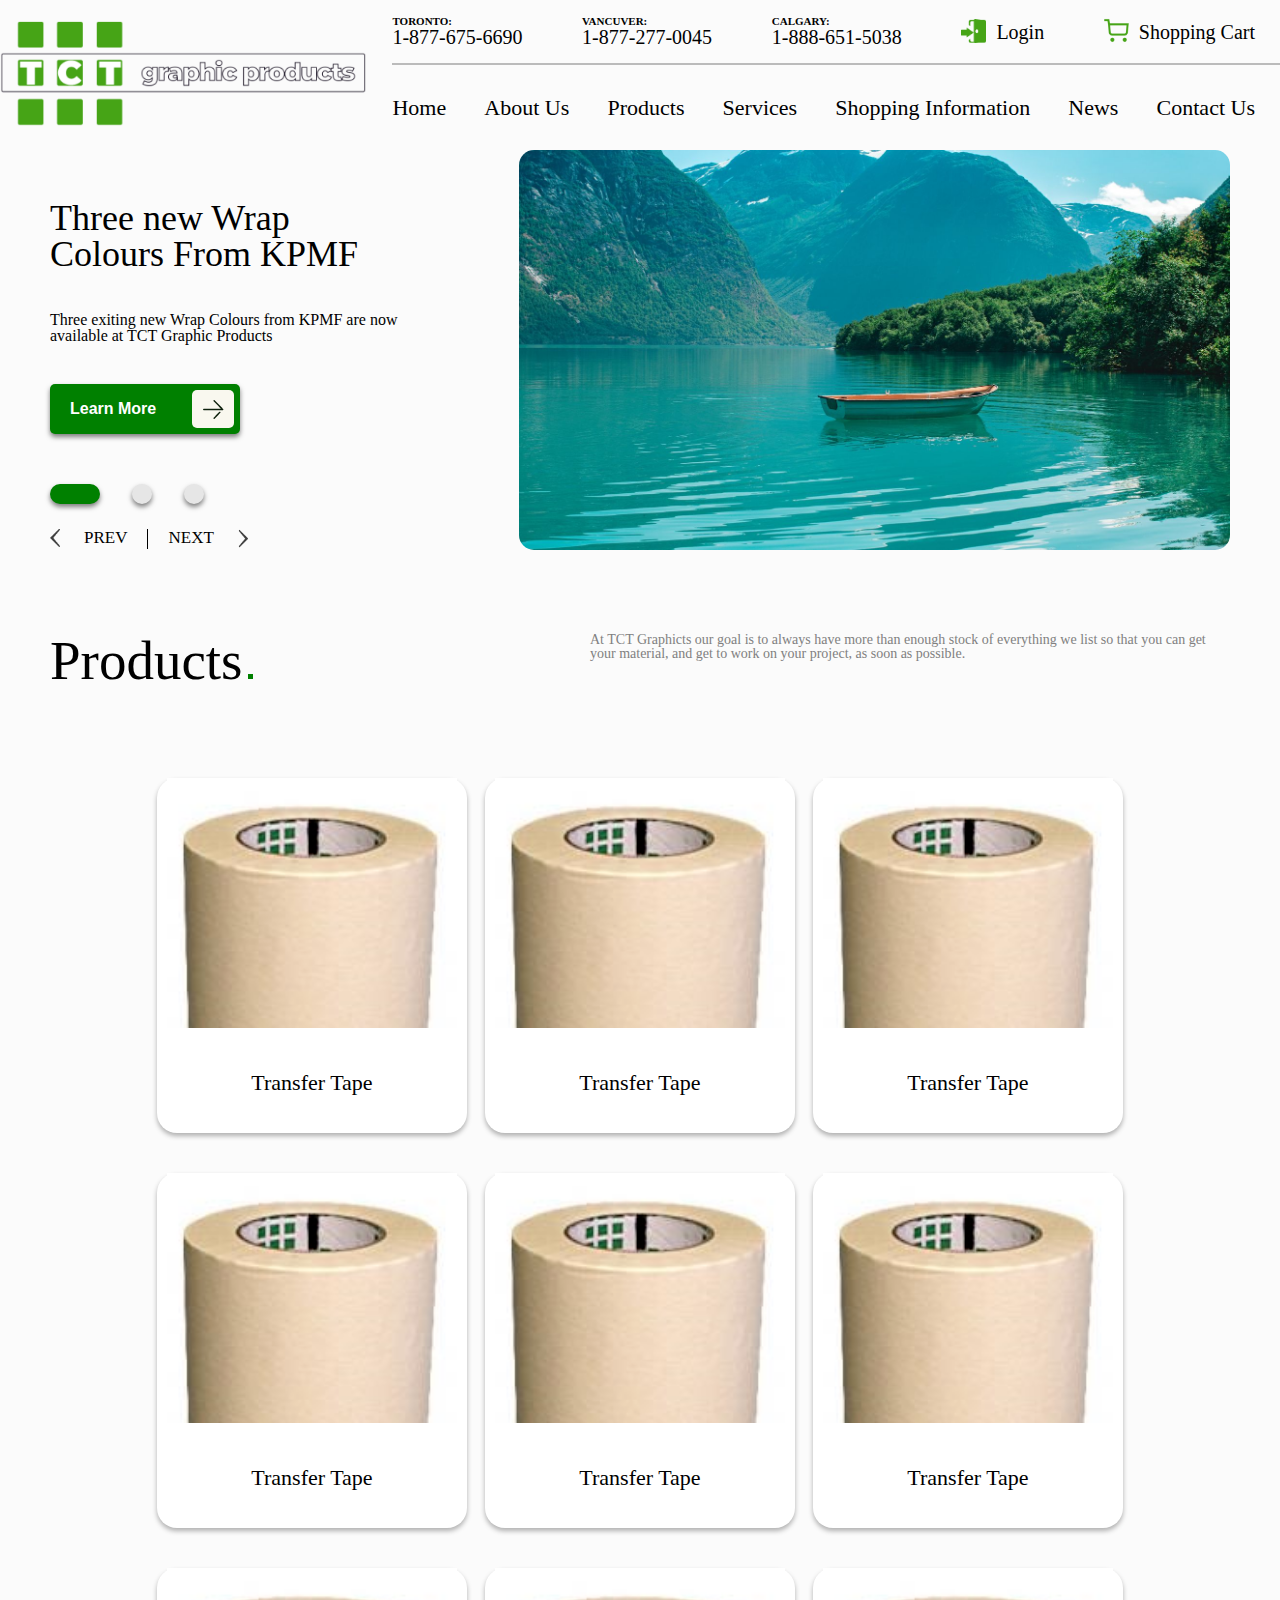
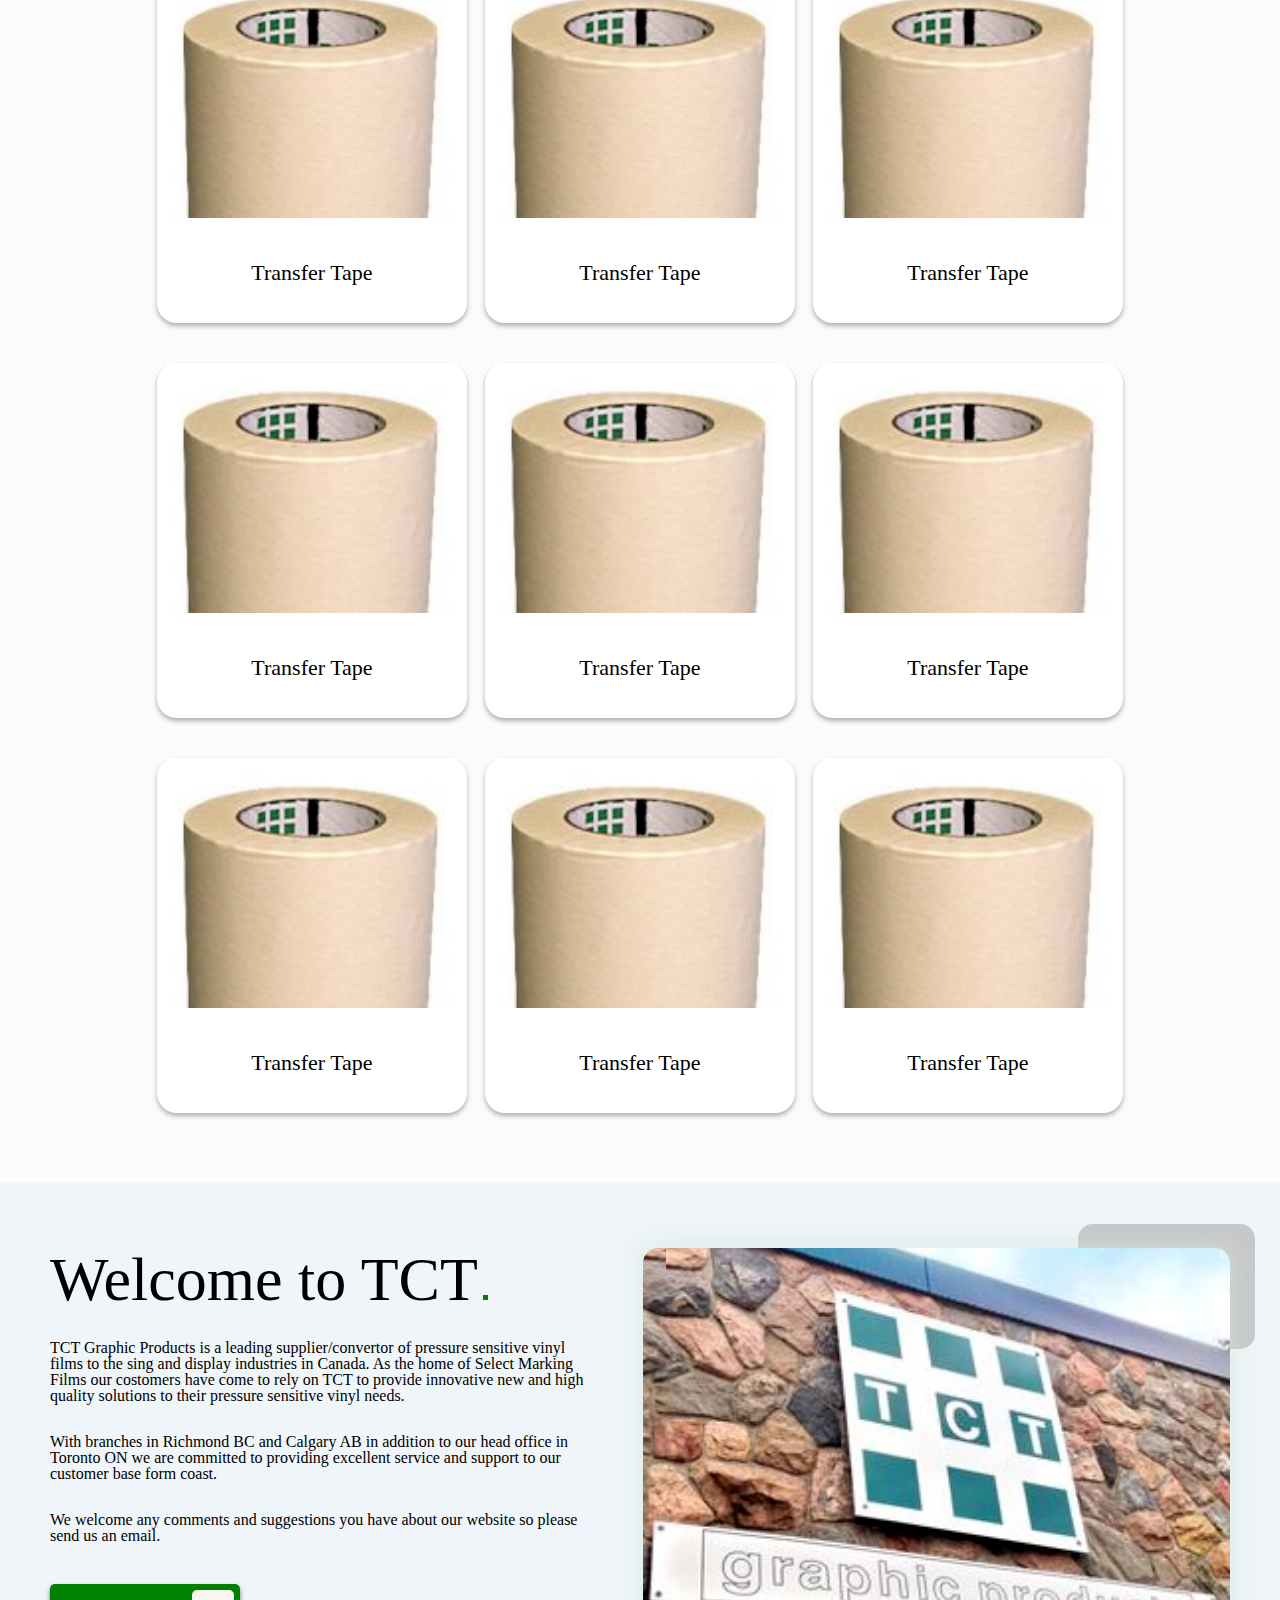
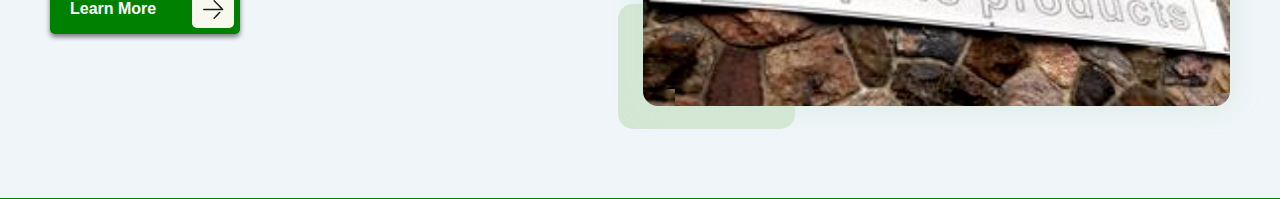
==== commit f6fab790: "welcome done" ====
--- a/index.html
+++ b/index.html
@@ -290,8 +290,6 @@
       </div>
     </section>
     
-<!-- !!!!!!! DISPLAY NONE -->
-<div style="display: none;">
     <!-- welcome -->
     <section class="welcome">
       <div class="container">
@@ -323,12 +321,16 @@
 
           <div class="welcome-right">
             <img src="./img/welcome_img.png" alt="welcome_img">
-
+            <div class="welcome-right-box-bottom"></div>
+            <div class="welcome-right-box-top"></div>
           </div>
 
         </div>
       </div>
     </section>
+
+<!-- ############## DISPLAY NONE  ##############-->
+<div style="display: none;">
     
     <!-- footer -->
     <footer>
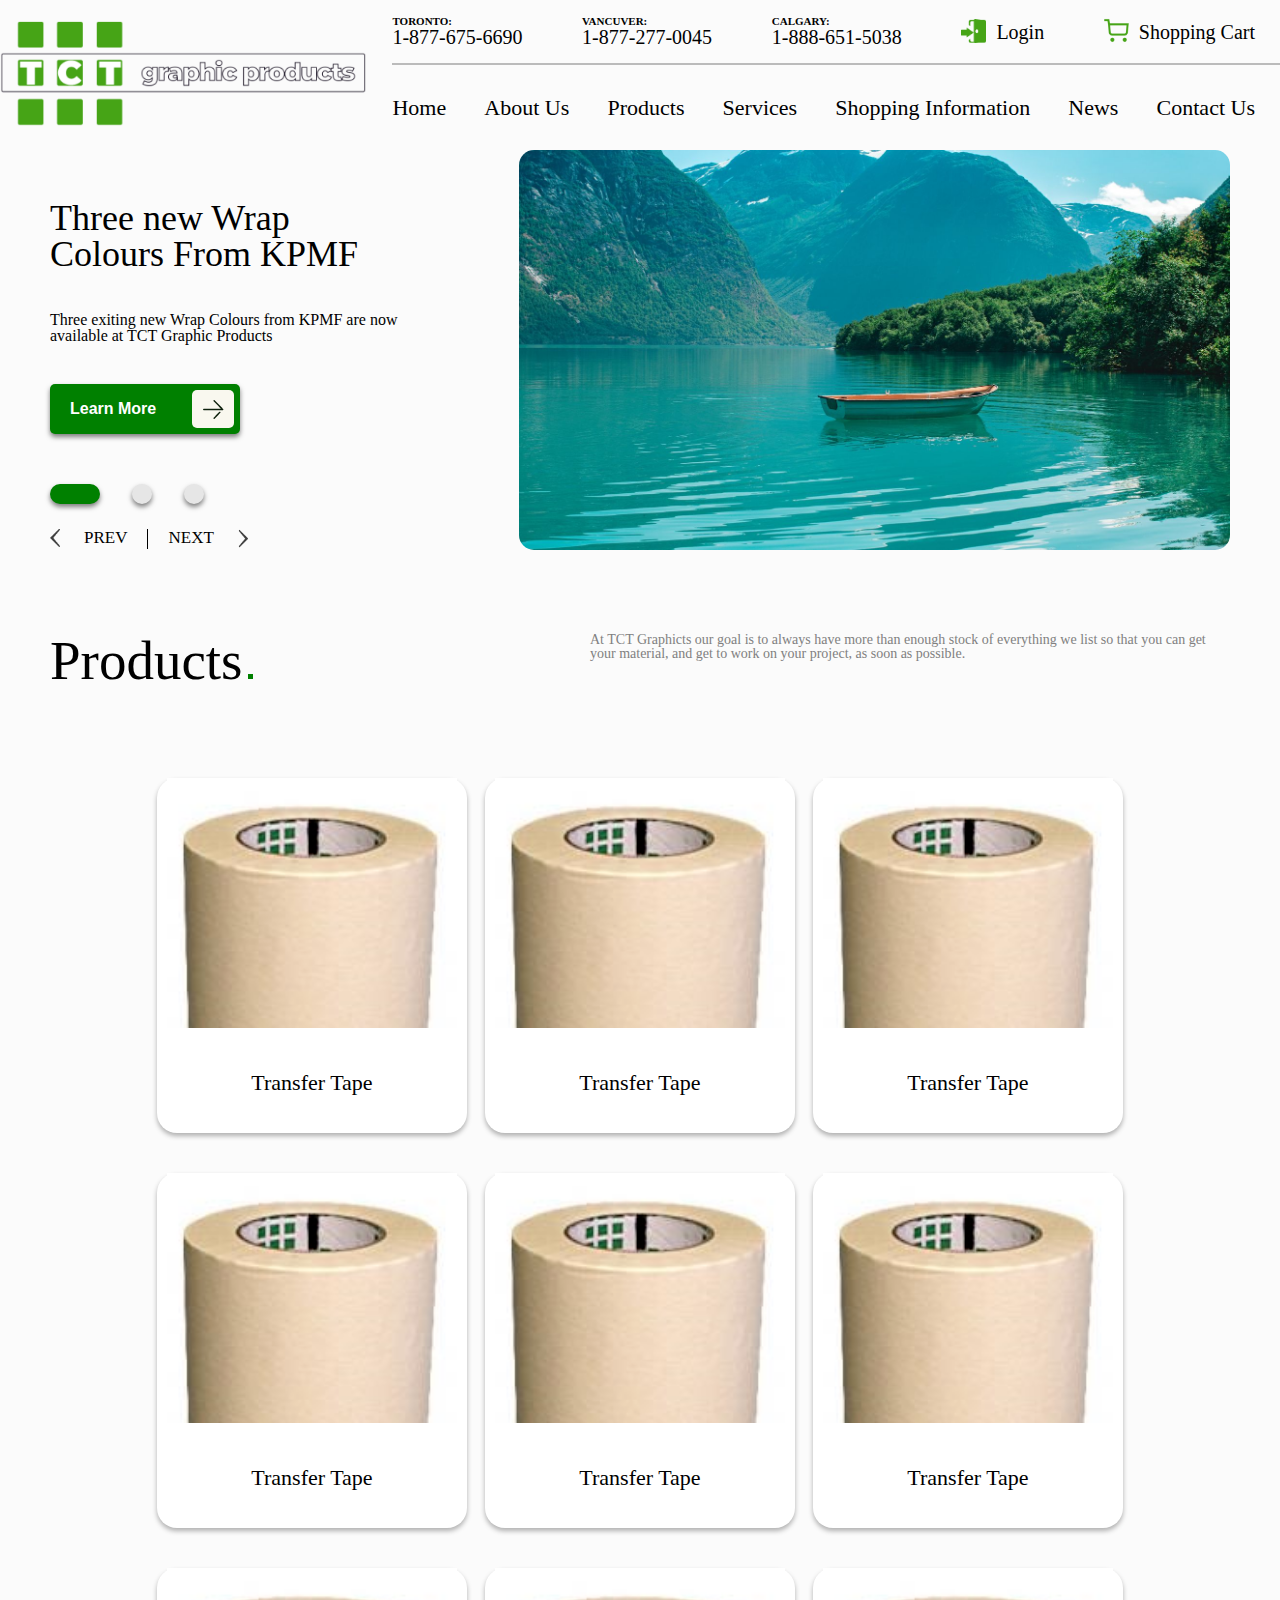
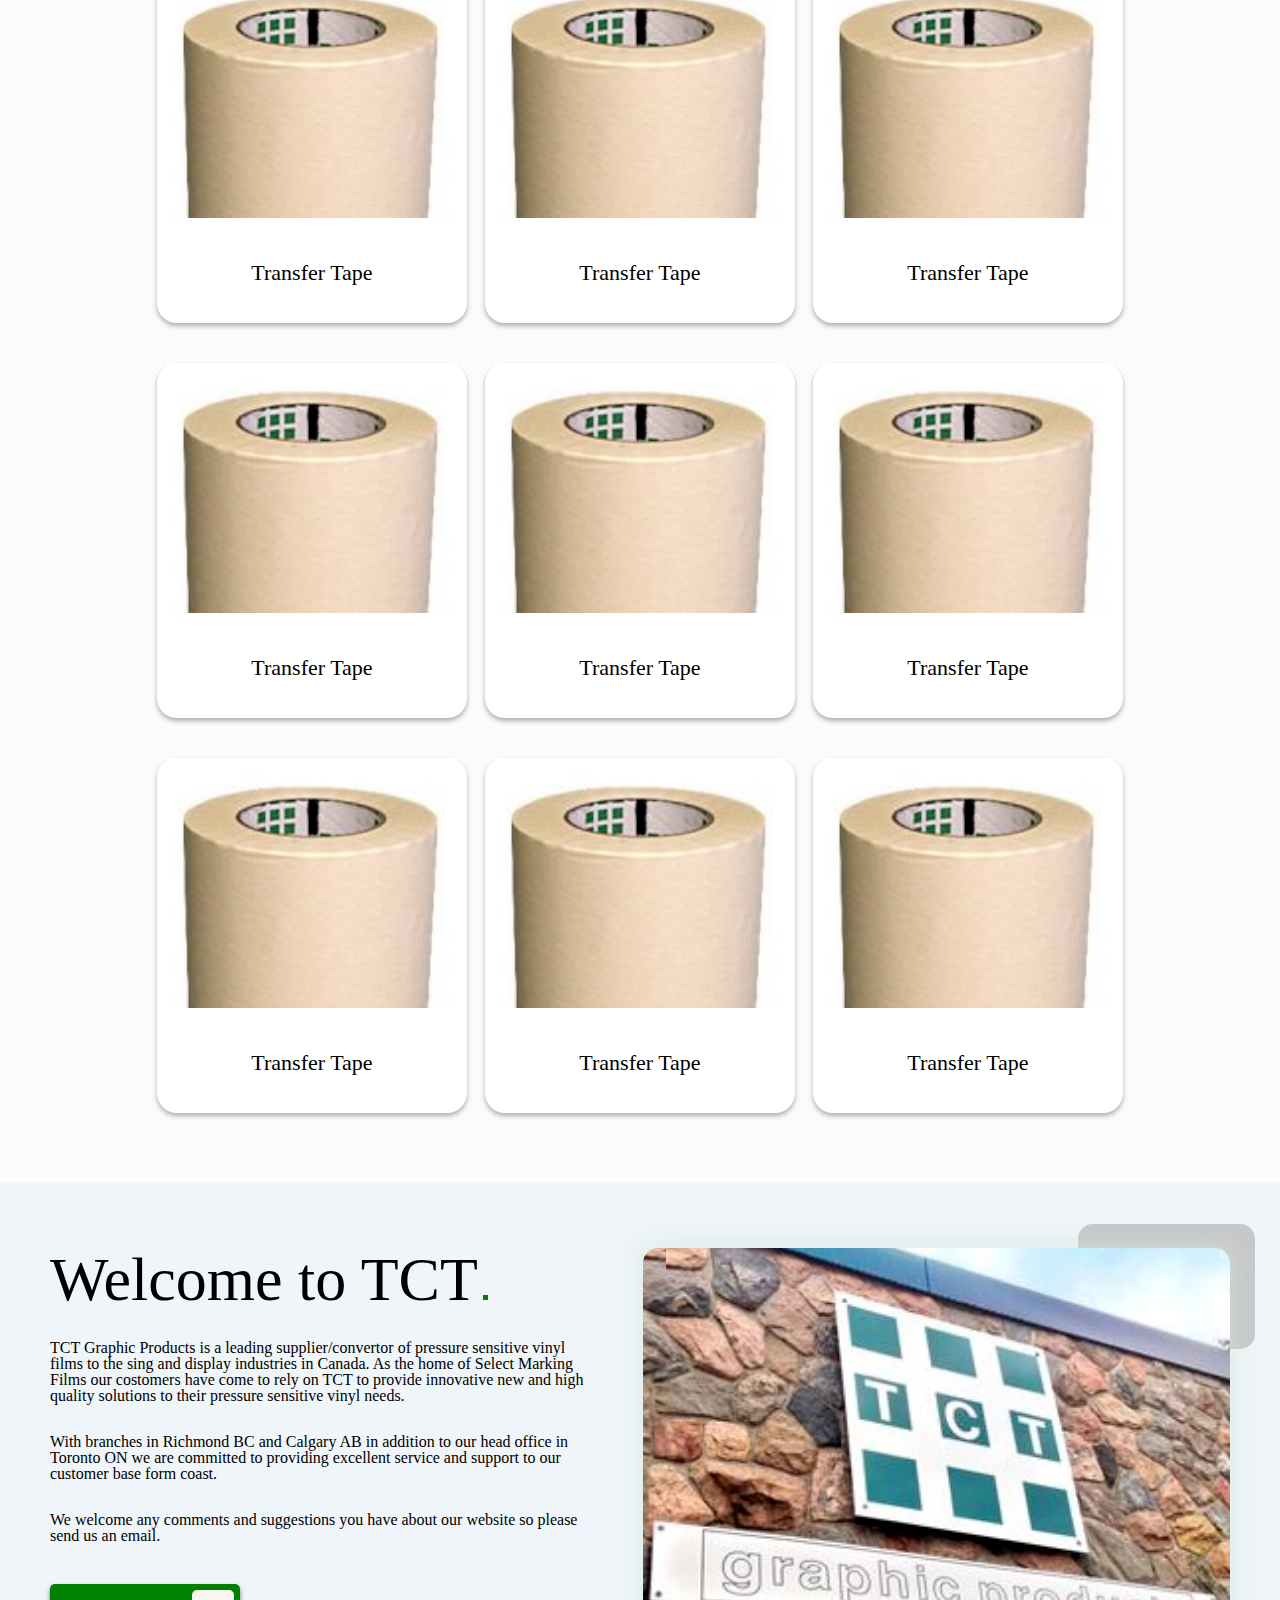
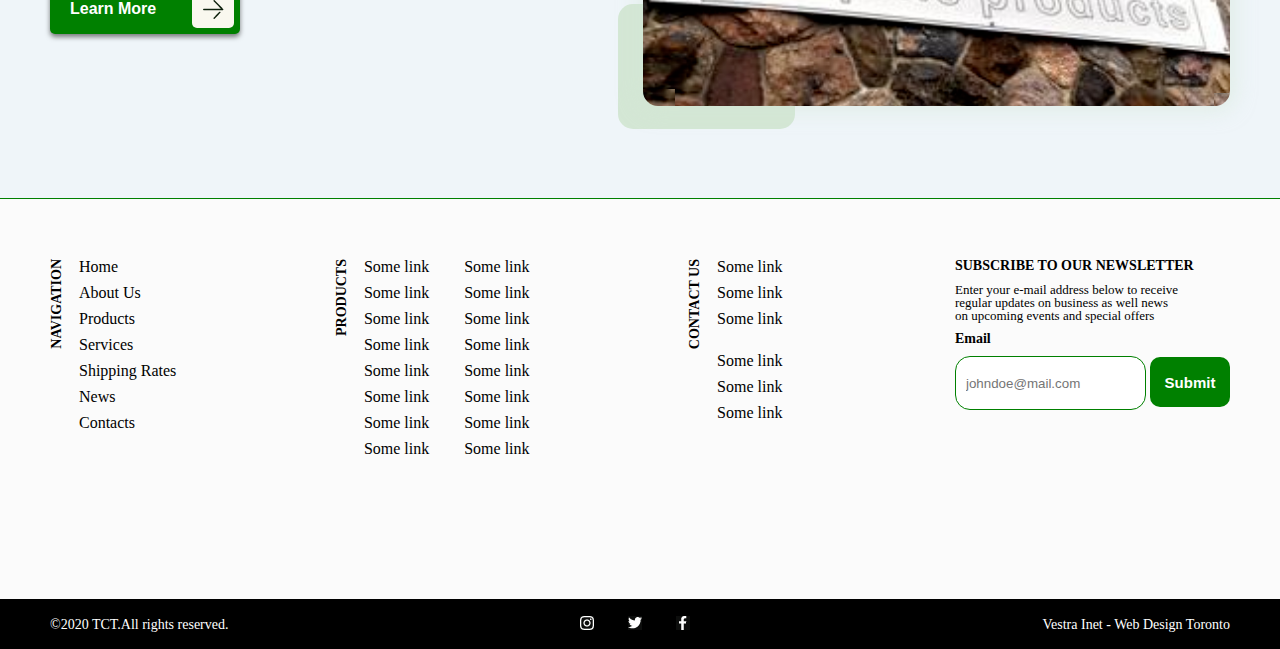
==== commit 1bf837d3: "footer done" ====
--- a/index.html
+++ b/index.html
@@ -64,7 +64,8 @@
       </nav>
     </div>
   </header>
-
+<!-- ############## DISPLAY NONE  ##############-->
+<!-- <div style="display: none;"> -->
     <!-- slider -->
     <section class="slider">
       <div class="container">
@@ -329,9 +330,10 @@
       </div>
     </section>
 
-<!-- ############## DISPLAY NONE  ##############-->
-<div style="display: none;">
-    
+
+  
+<!-- !!!!!!! DISPLAY NONE -->
+<!-- </div>  -->
     <!-- footer -->
     <footer>
       <div class="container">
@@ -438,7 +440,6 @@
     </footer>
 
     
-</div> <!-- !!!!!!! DISPLAY NONE -->
   <script src="./js/script.js"></script>
 </body>
 </html>